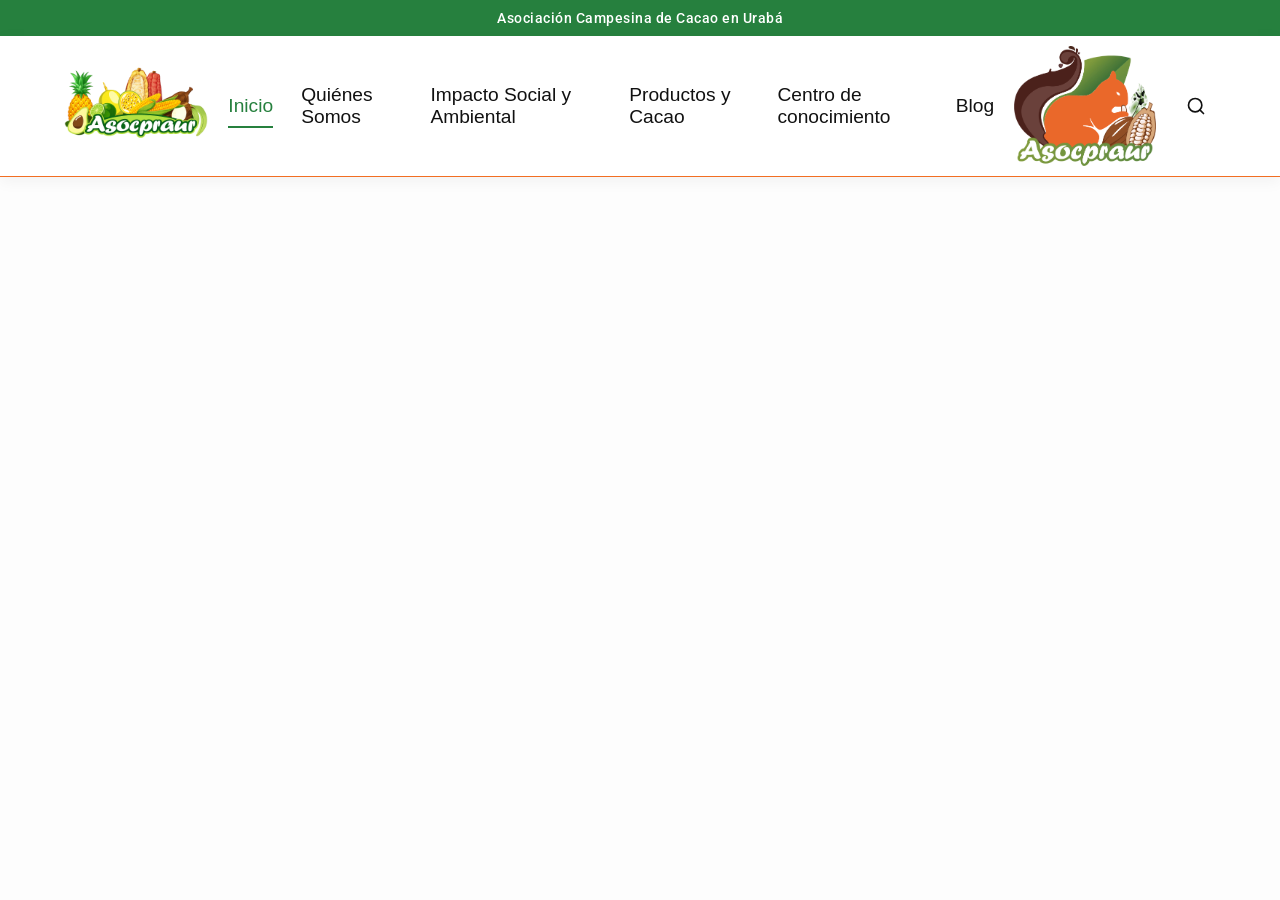
==== posts/post1.html @ 37dde2c7 "version 1" ====
<!DOCTYPE html>
<html lang="es">

<head>
    <meta charset="UTF-8">
    <meta name="viewport" content="width=device-width, initial-scale=1.0">
    <title>Blog Asocpraur</title>
    <link rel="stylesheet" href="../style.css">
</head>

<body>
    <div class="top-bar">
        <p>Asociación Campesina de Cacao en Urabá</p>
    </div>
    <header class="main-header">
        <div class="header-actions">
            <button class="menu-toggle" aria-label="Abrir menú">
                <svg viewBox="0 0 24 24" width="28" height="28" stroke="currentColor" stroke-width="2" fill="none"
                    stroke-linecap="round" stroke-linejoin="round">
                    <line x1="3" y1="12" x2="21" y2="12"></line>
                    <line x1="3" y1="6" x2="21" y2="6"></line>
                    <line x1="3" y1="18" x2="21" y2="18"></line>
                </svg>
            </button>
            <div class="logo">
                <a href="../index.html">
                    <img src="../images/logos/Asocpraur.png" alt="Asocpraur Logo">
                </a>
            </div>
            <nav class="main-nav">
                <ul>
                    <li><a href="#" class="active">Inicio</a></li>
                    <li><a href="#">Quiénes Somos</a></li>
                    <li><a href="#">Impacto Social y Ambiental</a></li>
                    <li><a href="#">Productos y Cacao</a></li>
                    <li><a href="#">Centro de conocimiento</a></li>
                    <li><a href="../index.html">Blog</a></li>
                </ul>
            </nav>

            <img src="../images/logos/ardilla.png" alt="Sello Ardilla" class="secondary-logo">
            <button class="search-btn" aria-label="Buscar">
                <svg viewBox="0 0 24 24" width="20" height="20" stroke="currentColor" stroke-width="2" fill="none"
                    stroke-linecap="round" stroke-linejoin="round">
                    <circle cx="11" cy="11" r="8"></circle>
                    <line x1="21" y1="21" x2="16.65" y2="16.65"></line>
                </svg>
            </button>
        </div>
    </header>
---- style.css ----
@import url('https://fonts.googleapis.com/css2?family=Datatype:wght@100..900&family=Roboto:ital,wght@0,100..900;1,100..900&display=swap');
@import url('https://fonts.googleapis.com/css2?family=Open+Sans:ital,wght@0,300..800;1,300..800&display=swap');
@import url('https://fonts.googleapis.com/css2?family=Google+Sans+Flex:opsz,wght@6..144,1..1000&family=Open+Sans:ital,wght@0,300..800;1,300..800&display=swap');

* {
    margin: 0;
    padding: 0;
    box-sizing: border-box;
    font-family: 'Roboto', sans-serif;
}

:root {
    --primary-color: #f26e22;
    --secondary-color: #26803e;
    --text-color: #111111;
    --bg-color: #fdfdfd;
}

body {
    background-color: #fdfdfd;
}


.top-bar {
    background-color: var(--secondary-color);
    color: #ffffff;
    display: flex;
    justify-content: center;
    align-items: center;
    padding: 10px 5%;
    font-size: 0.85rem;
    font-weight: 500;
    letter-spacing: 0.5px;
}

.top-bar p {
    margin: 0;
}


.main-header {
    display: flex;
    justify-content: center;
    align-items: center;
    min-height: 100px;
    height: auto;
    background-color: #ffffff;
    padding: 10px 5%;
    box-shadow: 0 4px 15px rgba(0, 0, 0, 0.05);
    position: sticky;
    top: 0;
    z-index: 1000;
    border-bottom: 1px solid var(--primary-color);
}

.logo {
    height: 100%;
    display: flex;
    align-items: center;
}

.logo img {
    max-height: 120px;
    width: auto;
    max-width: 100%;
    object-fit: contain;
    transition: transform 0.3s ease;
}

.logo img:hover {
    transform: scale(1.02);
}

.main-nav ul {
    list-style: none;
    display: flex;
    gap: 28px;
    margin: 0;
    padding: 0;
    align-items: center;
}

.main-nav a {
    text-decoration: none;
    color: #111111;
    font-size: 1.2rem;
    font-weight: 500;
    padding: 8px 0;
    position: relative;
    transition: color 0.3s ease;
    font-family: 'Google Sans Flex', sans-serif;
}

.main-nav a:hover,
.main-nav a.active {
    color: var(--secondary-color);
    /* Theme Green */
}


.main-nav a::after {
    content: '';
    position: absolute;
    width: 0;
    height: 2px;
    bottom: -4px;
    left: 0;
    background-color: var(--secondary-color);
    transition: width 0.3s ease;
}

.main-nav a:hover::after,
.main-nav a.active::after {
    width: 100%;
}

.header-actions {
    display: flex;
    align-items: center;
    gap: 20px;
}

.secondary-logo {
    max-height: 120px;
    width: auto;
    object-fit: contain;
}

.search-btn {
    background: none;
    border: none;
    color: #111111;
    cursor: pointer;
    display: flex;
    align-items: center;
    justify-content: center;
    padding: 10px;
    border-radius: 50%;
    transition: background-color 0.3s ease, color 0.3s;
}

.search-btn:hover {
    background-color: #f5f5f5;
    color: var(--secondary-color);
}

/* Mobile Menu Styles */
.menu-toggle {
    display: none;
    background: none;
    border: none;
    color: #111111;
    cursor: pointer;
    padding: 5px;
    display: flex;
    align-items: center;
    justify-content: center;
    transition: color 0.3s ease;
}

.menu-toggle:hover {
    color: var(--secondary-color);
}

/* Ensure it's hidden by default on larger screens */
@media (min-width: 901px) {
    .menu-toggle {
        display: none !important;
    }
}

@media (max-width: 900px) {
    .main-header {
        justify-content: center;
        gap: 15px;
        flex-wrap: wrap;
    }

    .menu-toggle {
        display: flex;
    }

    .main-nav {
        position: absolute;
        top: 100%;
        left: 0;
        width: 100%;
        background-color: #ffffff;
        box-shadow: 0 10px 15px rgba(0, 0, 0, 0.05);
        border-top: 1px solid #eeeeee;
        padding: 0;
        display: none;
        /* Hidden by default */
        z-index: 999;
    }

    .main-nav.active {
        display: block;
        /* Shown when toggled */
    }

    .main-nav ul {
        flex-direction: column;
        align-items: flex-start;
        gap: 0;
        width: 100%;
    }

    .main-nav li {
        width: 100%;
    }

    .main-nav a {
        display: block;
        width: 100%;
        padding: 15px 5%;
        border-bottom: 1px solid #f9f9f9;
        font-size: 1.05rem;
    }

    .main-nav a:hover,
    .main-nav a.active {
        background-color: #fcfcfc;
        color: var(--primary-color);
        /* Highlighting in orange on mobile like Asocpraur */
    }

    /* Remove the underline effect on mobile */
    .main-nav a::after {
        display: none;
    }

    .header-actions {
        gap: 10px;
    }

    .secondary-logo {
        max-height: 40px;
    }

    .logo img {
        max-height: 100px;
        max-width: 100%;
    }


}

main h1 {
    text-align: center;
    font-size: 2rem;
    font-weight: 600;
    margin: 20px 0;
    font-family: 'Datatype', sans-serif;
}

.blog-container {
    display: grid;
    grid-template-columns: repeat(10, 1fr);
    grid-template-rows: repeat(10, 1fr);
    grid-column-gap: 8px;
    grid-row-gap: 10px;
}

.div1 {
    grid-area: 1 / 1 / 5 / 5;
}

.div2 {
    grid-area: 1 / 8 / 4 / 11;
}

.div3 {
    grid-area: 1 / 5 / 5 / 8;
}

.div4 {
    grid-area: 4 / 8 / 6 / 11;
}

.div5 {
    grid-area: 5 / 1 / 8 / 4;
}

.div6 {
    grid-area: 5 / 4 / 8 / 8;
}

.div7 {
    grid-area: 8 / 1 / 11 / 4;
}

.div8 {
    grid-area: 6 / 8 / 11 / 11;
}

.div9 {
    grid-area: 8 / 4 / 11 / 8;
}

.blog-post {
    background-color: var(--secondary-color);
    border-radius: 8px;
    overflow: hidden;
    box-shadow: 0 4px 15px rgba(0, 0, 0, 0.05);
    transition: transform 0.3s ease, box-shadow 0.3s ease;
    cursor: pointer;
    text-align: center;
    padding-top: 10px;
}

.blog-post:hover {
    transform: translateY(-5px);
    box-shadow: 0 8px 20px rgba(0, 0, 0, 0.1);
}

.blog-post img {
    width: 80%;
    height: 200px;
    object-fit: cover;


}

.blog-post h2 {
    font-size: 1.2rem;
    font-weight: 600;
    margin: 10px;
    font-family: 'Datatype', sans-serif;
    color: #ffffff;
}

.blog-post p {
    font-size: 1rem;
    margin: 10px;
    color: #ffffff;
}

@media (max-width: 900px) {
    .blog-container {
        display: flex;
        flex-direction: column;
        gap: 10px;
        width: 100%;
    }


}

footer {
    background-color: var(--primary-color);
    color: #ffffff;
    display: grid;
    grid-template-columns: repeat(2, 1fr);
    grid-template-rows: repeat(2, 1fr);
    grid-column-gap: 10px;
    grid-row-gap: 10px;
    padding: 10px 5%;
    font-size: 0.75rem;
    font-weight: 500;
    letter-spacing: 0.5px;
    height: 20vh;
    align-items: center;
    justify-content: center;

}

footer a {
    color: #ffffff;
    text-decoration: none;
}

.blog-post a {
    color: #ffffff;
    text-decoration: none;
    margin: 10px;
    display: block;
    width: fit-content;
    background-color: var(--primary-color);
    padding: 5px;
}
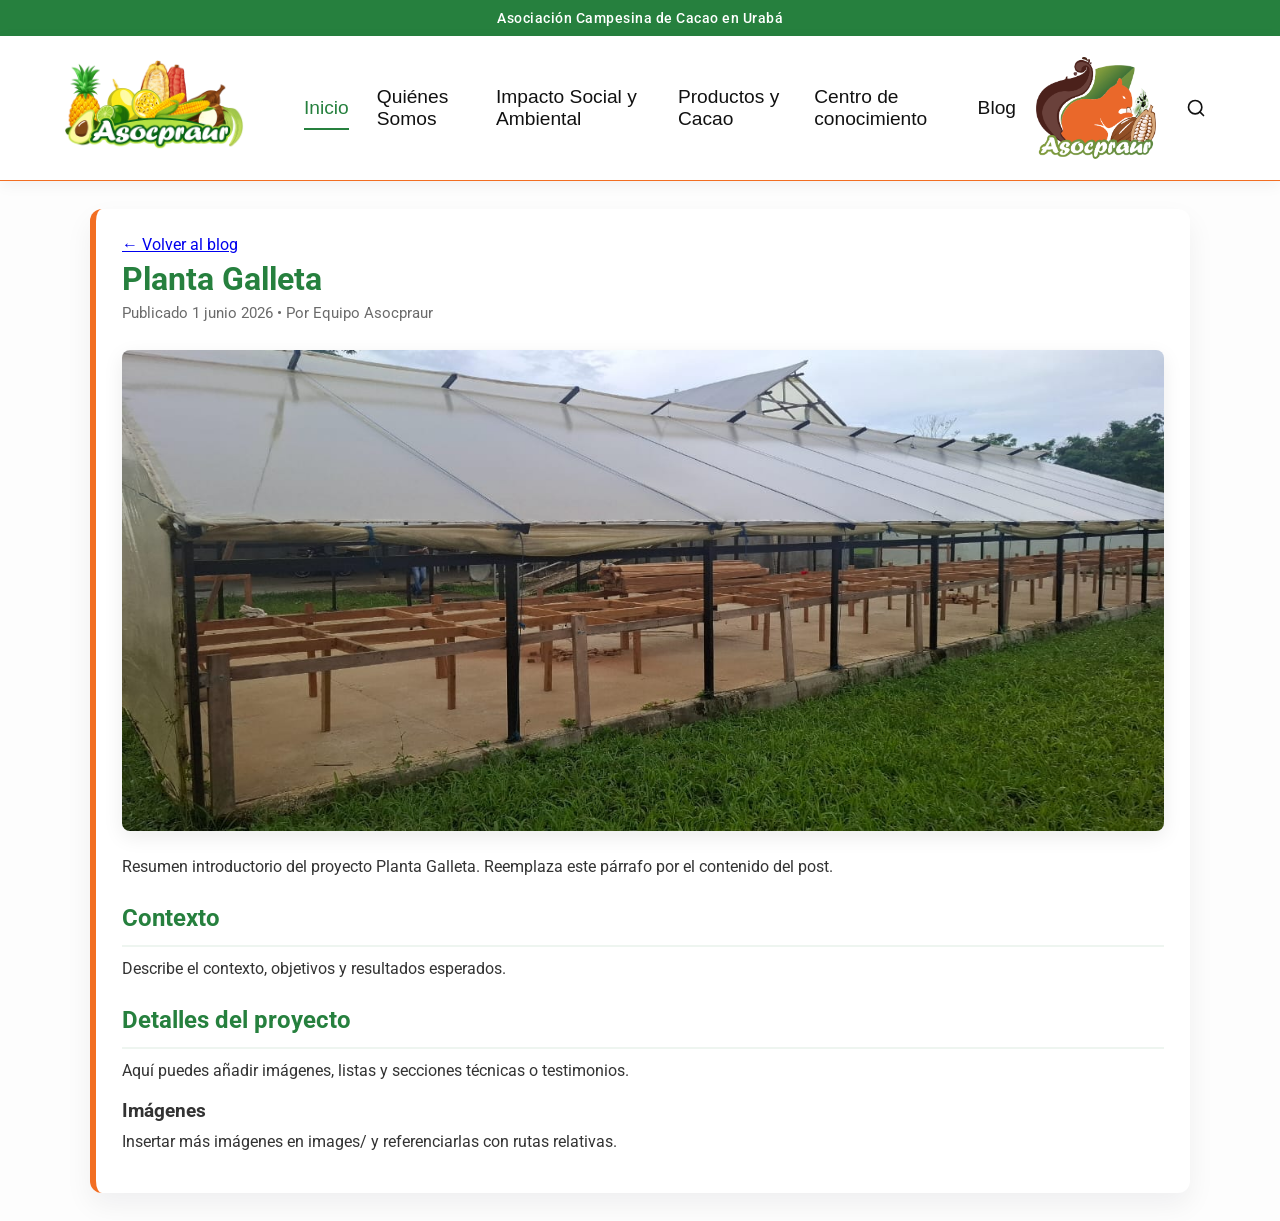
==== commit d262dd35: "Mejora" ====
--- a/posts/post1.html
+++ b/posts/post1.html
@@ -4,8 +4,9 @@
 <head>
     <meta charset="UTF-8">
     <meta name="viewport" content="width=device-width, initial-scale=1.0">
-    <title>Blog Asocpraur</title>
+    <title>Planta Galleta — Blog Asocpraur</title>
     <link rel="stylesheet" href="../style.css">
+    <meta name="description" content="Proyecto Planta Galleta: mejoras en procesamiento y producción.">
 </head>
 
 <body>
@@ -47,4 +48,34 @@
                 </svg>
             </button>
         </div>
-    </header>+    </header>
+
+    <main>
+        <article class="post-article container">
+            <a class="muted" href="../index.html">← Volver al blog</a>
+            <h1 class="post-title">Planta Galleta</h1>
+            <div class="post-meta">Publicado <time datetime="2026-06-01">1 junio 2026</time> • Por Equipo Asocpraur</div>
+
+            <div class="post-hero">
+                <img src="../images/Proyectos/Planta Galleta.jpg" alt="Planta Galleta">
+            </div>
+
+            <div class="post-content">
+                <p>Resumen introductorio del proyecto Planta Galleta. Reemplaza este párrafo por el contenido del post.</p>
+
+                <h2>Contexto</h2>
+                <p>Describe el contexto, objetivos y resultados esperados.</p>
+
+                <h2>Detalles del proyecto</h2>
+                <p>Aquí puedes añadir imágenes, listas y secciones técnicas o testimonios.</p>
+
+                <h3>Imágenes</h3>
+                <p>Insertar más imágenes en <code>images/</code> y referenciarlas con rutas relativas.</p>
+            </div>
+        </article>
+    </main>
+
+    <script src="../script.js"></script>
+</body>
+
+</html>
--- a/style.css
+++ b/style.css
@@ -57,6 +57,7 @@
     height: 100%;
     display: flex;
     align-items: center;
+    min-width: 220px;
 }
 
 .logo img {
@@ -124,6 +125,7 @@
     max-height: 120px;
     width: auto;
     object-fit: contain;
+    min-width: 120px;
 }
 
 .search-btn {
@@ -246,102 +248,187 @@
 
 }
 
-main h1 {
+/* Hero and page container */
+.hero {
+    background: linear-gradient(120deg, rgba(242,110,34,0.06), rgba(38,128,62,0.04));
+    padding: 36px 0 18px 0;
+}
+
+.hero-inner {
+    max-width: 1100px;
+    margin: 0 auto;
+    padding: 0 5%;
     text-align: center;
+}
+
+.hero-inner h1 {
+    margin: 0;
+    font-size: 2.4rem;
+    font-weight: 700;
+    color: var(--secondary-color);
+    font-family: 'Datatype', sans-serif;
+}
+
+.hero-sub {
+    margin-top: 8px;
+    color: #2e5b3a;
+    font-size: 1.05rem;
+}
+
+.container {
+    max-width: 1100px;
+    margin: 0 auto;
+    padding: 18px 5%;
+}
+
+/* Post article styles (single post pages) */
+.post-article.container {
+    background: #ffffff;
+    border-radius: 12px;
+    padding: 26px;
+    box-shadow: 0 12px 28px rgba(16, 24, 32, 0.06);
+    margin: 28px auto;
+    border-left: 6px solid var(--primary-color);
+}
+
+.post-title {
     font-size: 2rem;
-    font-weight: 600;
-    margin: 20px 0;
-    font-family: 'Datatype', sans-serif;
+    margin: 6px 0 6px 0;
+    color: var(--secondary-color);
+}
+
+.post-meta {
+    color: #6b6b6b;
+    font-size: 0.95rem;
+    margin-bottom: 14px;
+}
+
+.post-hero img {
+    width: 100%;
+    height: auto;
+    border-radius: 8px;
+    box-shadow: 0 6px 20px rgba(0,0,0,0.08);
+    margin: 14px 0 18px 0;
+}
+
+.post-content {
+    color: #333;
+    line-height: 1.7;
+}
+
+.post-content h2 {
+    margin-top: 18px;
+    margin-bottom: 8px;
+    padding-bottom: 6px;
+    border-bottom: 2px solid rgba(38,128,62,0.08);
+    color: var(--secondary-color);
+}
+
+.post-content p {
+    margin-bottom: 12px;
+}
+
+blockquote {
+    border-left: 4px solid var(--primary-color);
+    padding: 12px 18px;
+    margin: 14px 0;
+    background: rgba(242,110,34,0.03);
+}
+
+.tags {
+    margin-top: 14px;
+}
+
+.tag {
+    display: inline-block;
+    background: rgba(38,128,62,0.12);
+    color: var(--secondary-color);
+    padding: 6px 10px;
+    border-radius: 999px;
+    margin-right: 8px;
+    font-size: 0.85rem;
 }
 
 .blog-container {
     display: grid;
-    grid-template-columns: repeat(10, 1fr);
-    grid-template-rows: repeat(10, 1fr);
-    grid-column-gap: 8px;
-    grid-row-gap: 10px;
-}
-
-.div1 {
-    grid-area: 1 / 1 / 5 / 5;
-}
-
-.div2 {
-    grid-area: 1 / 8 / 4 / 11;
-}
-
-.div3 {
-    grid-area: 1 / 5 / 5 / 8;
-}
-
-.div4 {
-    grid-area: 4 / 8 / 6 / 11;
-}
-
-.div5 {
-    grid-area: 5 / 1 / 8 / 4;
-}
-
-.div6 {
-    grid-area: 5 / 4 / 8 / 8;
-}
-
-.div7 {
-    grid-area: 8 / 1 / 11 / 4;
-}
-
-.div8 {
-    grid-area: 6 / 8 / 11 / 11;
-}
-
-.div9 {
-    grid-area: 8 / 4 / 11 / 8;
+    grid-template-columns: repeat(3, 1fr);
+    gap: 20px;
+    padding: 20px 0;
+    align-items: start;
 }
 
 .blog-post {
+    background-color: #ffffff;
+    border-radius: 10px;
+    overflow: hidden;
+    box-shadow: 0 8px 22px rgba(12, 20, 28, 0.06);
+    transition: transform 0.28s ease, box-shadow 0.28s ease;
+    cursor: pointer;
+    text-align: left;
+    border-top: 6px solid rgba(38,128,62,0.12);
+    display: flex;
+    flex-direction: column;
+}
+
+.blog-post:hover {
+    transform: translateY(-6px);
+    box-shadow: 0 14px 30px rgba(0, 0, 0, 0.09);
+}
+
+.blog-post .thumb {
+    width: 100%;
+    height: 180px;
+    object-fit: cover;
+    transition: transform 0.35s ease;
+}
+
+.blog-post .post-body {
+    padding: 16px;
+    color: var(--text-color);
+}
+
+.blog-post h2 {
+    font-size: 1.15rem;
+    margin: 0 0 8px 0;
+    font-family: 'Datatype', sans-serif;
+    color: var(--text-color);
+}
+
+.blog-post p {
+    font-size: 0.98rem;
+    margin: 0 0 12px 0;
+    color: #333333;
+}
+
+.meta {
+    font-size: 0.85rem;
+    color: #666666;
+    margin-bottom: 8px;
+}
+
+.read-more {
+    display: inline-block;
+    margin-top: auto;
+    padding: 10px 14px;
+    color: #ffffff;
     background-color: var(--secondary-color);
-    border-radius: 8px;
-    overflow: hidden;
-    box-shadow: 0 4px 15px rgba(0, 0, 0, 0.05);
-    transition: transform 0.3s ease, box-shadow 0.3s ease;
-    cursor: pointer;
-    text-align: center;
-    padding-top: 10px;
-}
-
-.blog-post:hover {
-    transform: translateY(-5px);
-    box-shadow: 0 8px 20px rgba(0, 0, 0, 0.1);
-}
-
-.blog-post img {
-    width: 80%;
-    height: 200px;
-    object-fit: cover;
-
-
-}
-
-.blog-post h2 {
-    font-size: 1.2rem;
-    font-weight: 600;
-    margin: 10px;
-    font-family: 'Datatype', sans-serif;
-    color: #ffffff;
-}
-
-.blog-post p {
-    font-size: 1rem;
-    margin: 10px;
-    color: #ffffff;
+    text-decoration: none;
+    border-radius: 6px;
 }
 
 @media (max-width: 900px) {
     .blog-container {
-        display: flex;
-        flex-direction: column;
-        gap: 10px;
-        width: 100%;
+        grid-template-columns: 1fr;
+        padding: 10px 4%;
+    }
+
+    .hero-inner h1 {
+        font-size: 1.6rem;
+    }
+
+    .post-article.container {
+        padding: 18px;
+        margin: 18px 8px;
     }
 
 
@@ -378,4 +465,10 @@
     width: fit-content;
     background-color: var(--primary-color);
     padding: 5px;
+}
+
+.post-image {
+    background-color: rgba(38, 128, 62, 0.5);
+    padding: 10px;
+    border-radius: 10px;
 }
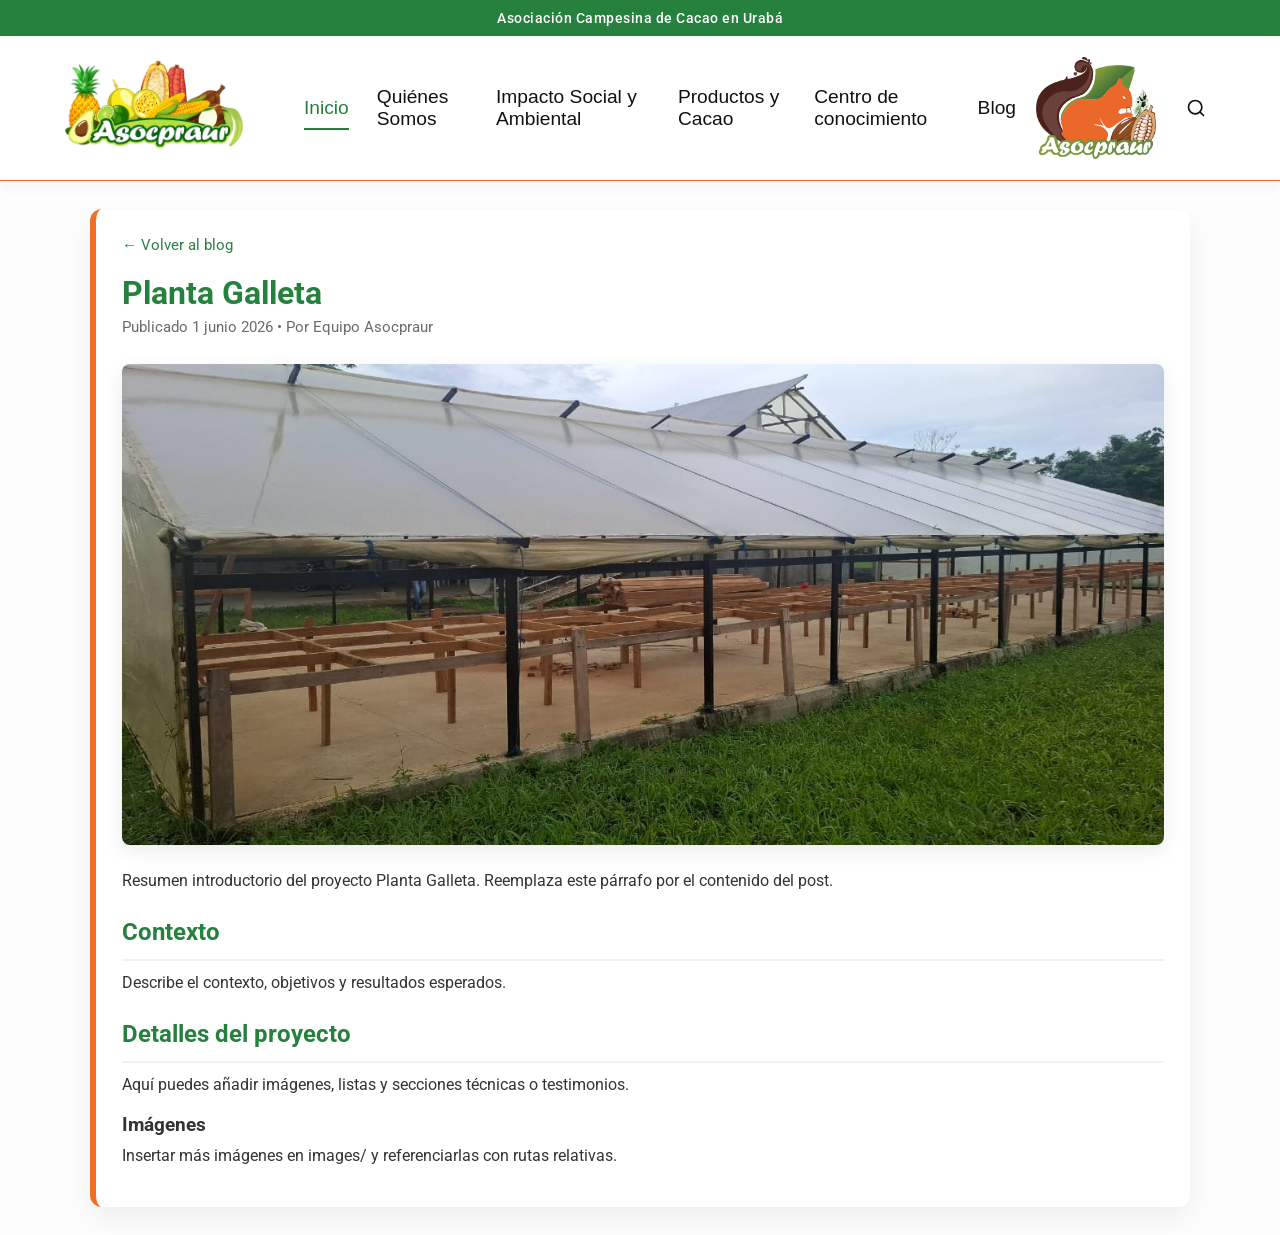
==== commit af9b53b8: "mejora real" ====
--- a/posts/post1.html
+++ b/posts/post1.html
@@ -52,7 +52,7 @@
 
     <main>
         <article class="post-article container">
-            <a class="muted" href="../index.html">← Volver al blog</a>
+            <a class="Volver" href="../index.html">← Volver al blog</a>
             <h1 class="post-title">Planta Galleta</h1>
             <div class="post-meta">Publicado <time datetime="2026-06-01">1 junio 2026</time> • Por Equipo Asocpraur</div>
 
--- a/style.css
+++ b/style.css
@@ -471,4 +471,13 @@
     background-color: rgba(38, 128, 62, 0.5);
     padding: 10px;
     border-radius: 10px;
+}
+
+
+.Volver {
+    display: inline-block;
+    margin-bottom: 14px;
+    color: var(--secondary-color);
+    text-decoration: none;
+    font-size: 0.95rem;
 }
